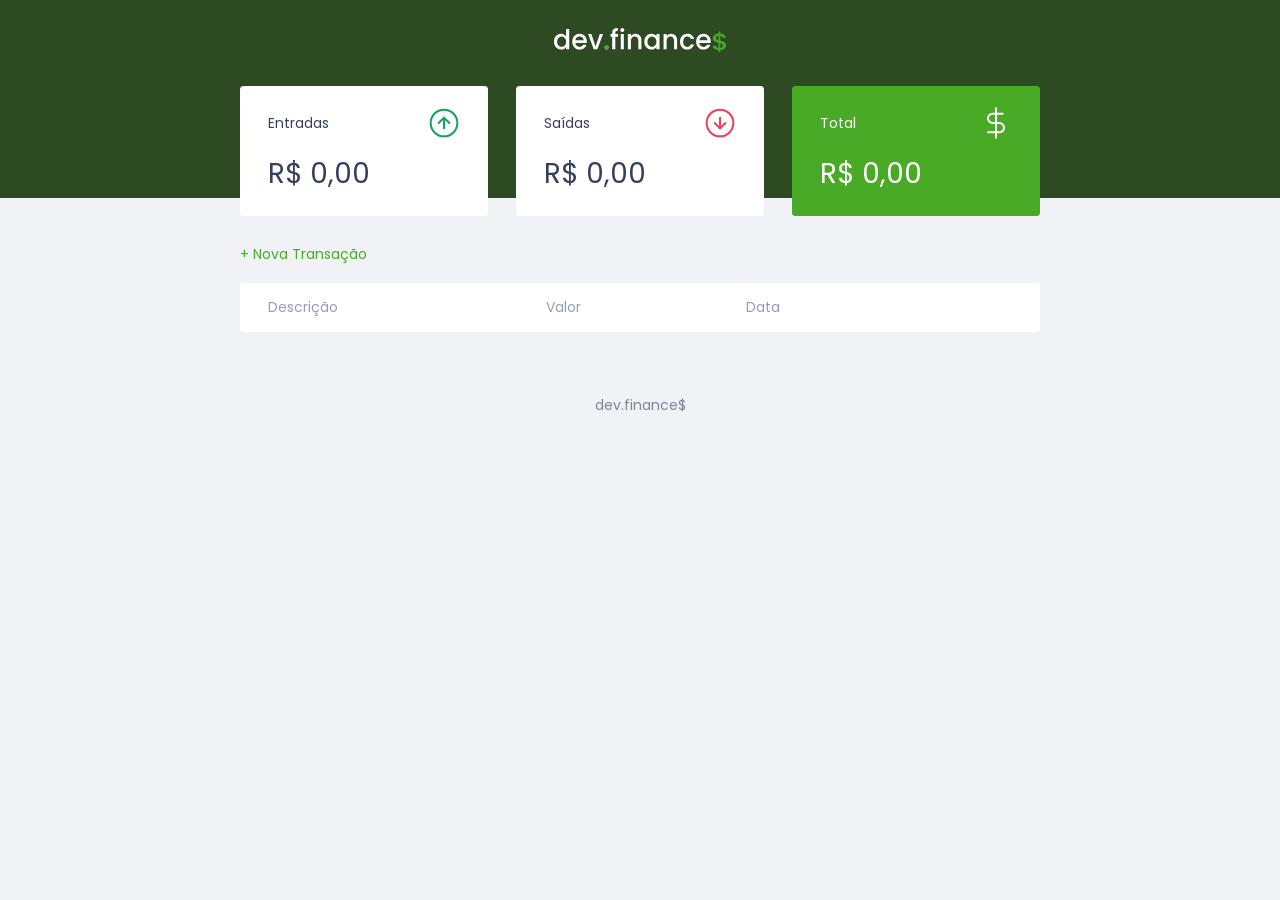
==== src/index.html @ 9ed685bd "ajuste de pastas" ====
<!DOCTYPE html>
<html lang="pt-br">

<head>
    <meta charset="UTF-8">
    <meta name="viewport" content="width=device-width, initial-scale=1.0">
    <link rel="stylesheet" href="./styles.css">
    <link rel="preconnect" href="https://fonts.gstatic.com">
    <link href="https://fonts.googleapis.com/css2?family=Poppins:ital,wght@0,100;0,200;0,400;0,700;1,100;1,200;1,400;1,700&display=swap" rel="stylesheet">
    <title>Dev.Finance$</title>
</head>

<body>

    <header>
        <img src="./assets/logo.svg" alt="Logo Dev Finance">
    </header>

    <main class="container">
        <section id="balance">
            <h2 class="sr-only">Balanço</h2>

            <div class="card">
                <h3>
                    <span>Entradas</span>
                    <img src="./assets/income.svg" alt="Imagem de entradas">
                </h3>
                <p id="incomeDisplay">R$ 00,00</p>
            </div>
            <div class="card">
                <h3>
                    <span>Saídas</span>
                    <img src="./assets/expense.svg" alt="Imagem de saidas">
                </h3>
                <p id="expenseDisplay">R$ 00,00</p>
            </div>
            <div class="card total">
                <h3>
                    <span>Total</span>
                    <img src="./assets/total.svg" alt="Imagem de total">
                </h3>
            <p id="totalDisplay">R$ 00,00</p>
            </div>            
        </section>

        <section id="transaction">
            <h2 class="sr-only">Transações</h2>

            <a 
                href="#" 
                onclick="Modal.openAndClose()"
                class="button new"
            > + Nova Transação</a>

            <table id="data-table">
                <thead>
                    <tr>
                        <th>Descrição</th>
                        <th>Valor</th>
                        <th>Data</th>
                        <th></th>
                    </tr>
                </thead>
                <tbody>
                    
                </tbody>
            </table>
        </section>
    </main>

    

    <div class="modal-overlay ">
        <div class="modal">
            <div class="form">
                <h2>Nova Transação</h2>
                <form action="" onsubmit="Form.submit(event)">
                    <div class="input-group">
                        <label 
                            class="sr-only"
                            for="description">Descrição</label>
                        <input 
                            type="text"
                            id="description"
                            name="description"
                            placeholder="Descrição"
                        >
                    </div>

                    <div class="input-group">
                        <label 
                            class="sr-only"
                            for="amount"
                        ></label>
                        <input 
                            type="number"
                            step="0.01"
                            id="amount"
                            name="amount"
                            placeholder="0,00"
                        >
                        <small class="help">Use o sinal - (negativo) para despesas e , (virgula) para casas decimais</small>
                    </div>

                    <div class="input-group">
                        <label 
                            class="sr-only"
                            for="date">Data</label>
                        <input 
                            type="date"
                            id="date"
                            name="date"                         
                        >
                    </div>

                    <div class="input-group actions">
                        <a 
                            onclick="Modal.openAndClose()"
                            href="#" 
                            class="button cancel">Cancelar</a>
                        <button>Salvar</button>
                    </div>
                </form>
            </div>
        </div>
    </div>

    <footer>
        <p>dev.finance$</p>
    </footer>

    <script src="./scripts.js"></script>
</body>

</html>
---- src/styles.css ----
/*-------------------Global---------------------------- */
:root{
    --dark-blue: #363f5f;
    --green: #49aa26;
    --light-green: #3dd705;
    --red: #e92929;
}

* {
    margin: 0;
    padding: 0;
    box-sizing: border-box;
}

html{
    font-size: 93.75%;
}

body {
    background: #f0f2f5;
    font-family: 'Poppins', sans-serif;
}

.sr-only {
    position: absolute;
    width: 1px;
    height: 1px;
    padding: 0;
    margin: -1px;
    overflow: hidden;
    clip: rect(0, 0, 0, 0);
    white-space: nowrap;
    border-width: 0;
}

.container {
    width: min(90vw, 800px);
    margin: auto;
}

/*-------------------Titles---------------------------- */

h2 {
    margin-top: 3.2rem;
    margin-bottom: 0.8rem;
    color: var(--dark-blue);
    font-weight: normal;
}
/*-------------------Links & Buttons---------------------------- */

a {
    color: var(--green);
    text-decoration: none;
}

a:hover{
    color: var(--light-green);

}

button{
    width: 100%;
    height: 50px;
    border: none;
    color: white;
    background: var(--green);
    padding: 0;
    border-radius: 0.25rem;
    cursor: pointer;
}

button:hover{
    background: var(--light-green);
}

.button.new {
    display: inline-block;
    margin-bottom: .8rem;
}

.button.cancel{
    width: 100%;
    color: var(--red);
    border: 2px var(--red) solid;
    border-radius: 0.25rem;
    height: 50px;
    display: flex;
    align-items: center;
    justify-content: center;
    opacity: 0.6rem;
}

.button.cancel:hover {
    opacity: 1rem;

}

/*-------------------Header---------------------------- */

header {
    background: #2d4a22;
    padding: 2rem 0 10rem;
    text-align: center;
}

#logo {
    color: #fff;
    font-weight: 100;
}

/*-------------------Balance---------------------------- */

#balance{
    margin-top: -8rem;
}

#balance h2{
    color: white;
    margin-top: 0;
}
/*-------------------Cards---------------------------- */

.card {
    background: white;
    padding: 1.5rem 2rem;
    border-radius: 0.25rem;
    margin-bottom: 2rem;
    color: var(--dark-blue)
}

.card h3{
    font-weight: normal;
    font-size: 1rem;
    display: flex;
    align-items: center;
    justify-content: space-between;
}

.card p{
    font-size: 2rem;
    line-height: 3rem;
    margin-top: 1rem;
}

.card.total{
    background: var(--green);
    color: white;
}
/*-------------------Table---------------------------- */
#transaction {
    display: block;
    width: 100%;
    overflow-x: auto;
}

#data-table {
    border-spacing: 0 0.5rem;
    color: #969cb3;
    width: 100%;

}

table th{
    background: white;
    font-weight: normal;
    padding: 1rem 2rem;
    text-align: left;
}

table td{
    background: white;
    padding: 1rem 2rem;
}

table tbody tr{
    opacity: 0.7;
}

table tbody tr:hover {
    opacity: 1;
}

table thead tr th:first-child,
table tbody tr td:first-child {
    border-radius: 0.25rem 0 0 0.25rem;
}

table thead tr th:last-child,
table tbody tr td:last-child {
    border-radius: 0 0.25rem 0.25rem 0;
}

td.description{
    color: var(--dark-blue);
}

td.income{
    color: #12a454;
}

td.expense{
    color: #e92929;
}
/*-------------------Modal---------------------------- */
.modal-overlay {
    width: 100%;
    height: 100%;
    background-color: rgba(0,0,0,0.7);
    position: fixed;
    top: 0;

    display: flex;
    align-items: center;
    justify-content: center;

    opacity: 0;
    visibility: hidden;

    z-index: 999;
}

.modal-overlay.active{
    opacity: 1;
    visibility: visible;
}

.modal {
    background: #f0f2f5;
    padding: 2.4rem;

    position: relative;
    z-index: 1;
    
}
/*-------------------Form---------------------------- */

#form {
    max-width: 500px;
}

#form h2 {
    margin-top: 0;
}

input {
    border: none;
    border-radius: 0.2rem;
    padding: 0.8rem;
    width: 100%;
}

.input-group{
    margin-top: 0.8rem;
}

.input-group small {
    opacity: 0.8;
}

.input-group.actions {
    display: flex;
    justify-content: space-between;
    align-items: center;
}

.input-group.actions .button, 
.input-group.actions button {
    width: 40%;
}

/*-------------------Footer---------------------------- */

footer{
    text-align: center;
    padding: 4rem 0 2rem;
    color: var(--dark-blue);
    opacity: 0.6;
}

/*-------------------Responsive---------------------------- */

@media (min-width: 800px) {
    html {
        font-size: 87.5%;
    }

    #balance{
        display: grid;
        grid-template-columns: repeat(3, 1fr);
        gap: 2rem;
    }
}
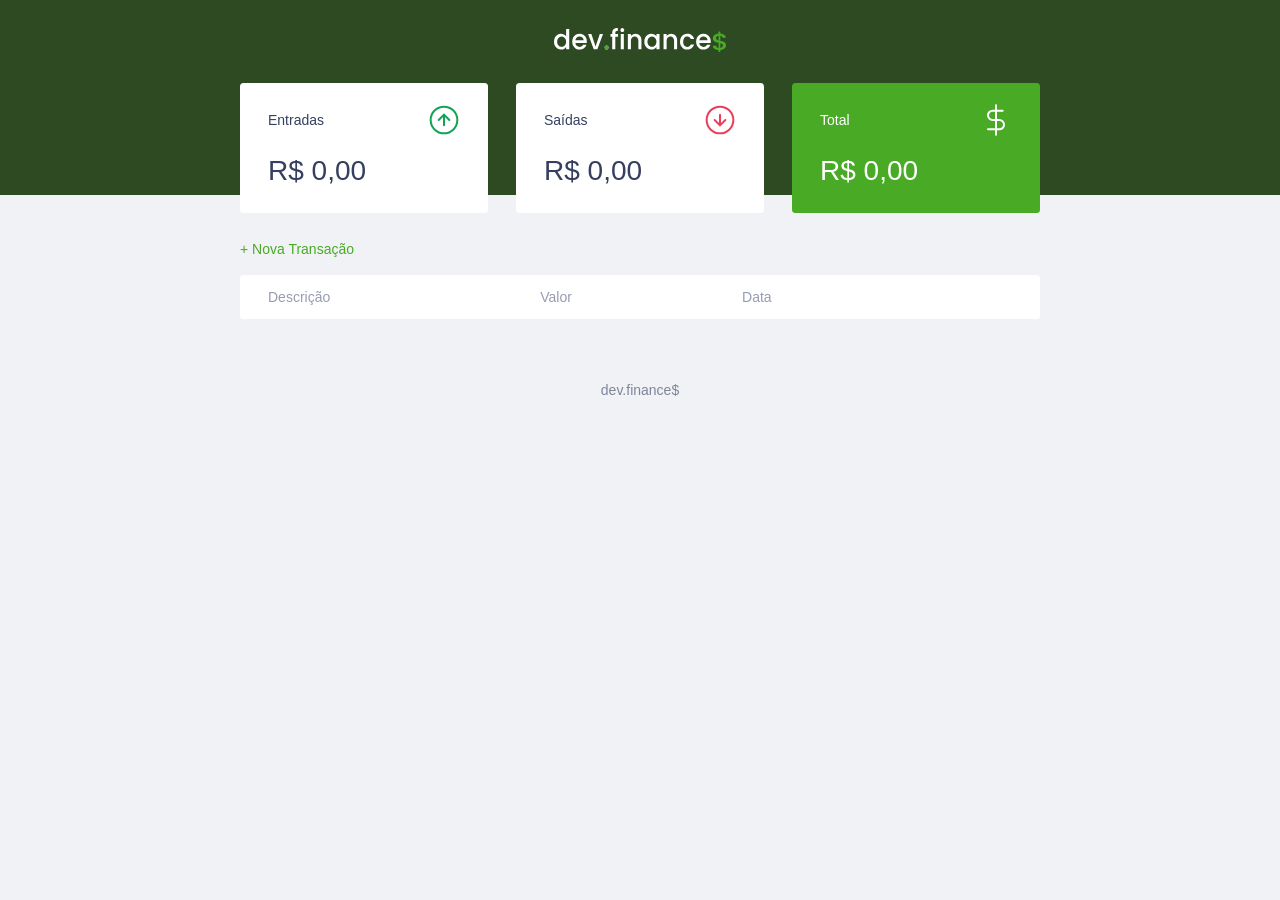
==== commit d9ced4f6: "feature: adicionei label data e um icone para ter uma melhor visualização" ====
--- a/src/index.html
+++ b/src/index.html
@@ -4,9 +4,10 @@
 <head>
     <meta charset="UTF-8">
     <meta name="viewport" content="width=device-width, initial-scale=1.0">
-    <link rel="stylesheet" href="./styles.css">
     <link rel="preconnect" href="https://fonts.gstatic.com">
-    <link href="https://fonts.googleapis.com/css2?family=Poppins:ital,wght@0,100;0,200;0,400;0,700;1,100;1,200;1,400;1,700&display=swap" rel="stylesheet">
+    <link href="https://fonts.googleapis.com/icon?family=Material+Icons" rel="stylesheet">
+    <link rel="stylesheet" href="./styles.css">         
+
     <title>Dev.Finance$</title>
 </head>
 
@@ -68,8 +69,6 @@
         </section>
     </main>
 
-    
-
     <div class="modal-overlay ">
         <div class="modal">
             <div class="form">
@@ -103,14 +102,19 @@
                     </div>
 
                     <div class="input-group">
-                        <label 
-                            class="sr-only"
-                            for="date">Data</label>
-                        <input 
-                            type="date"
-                            id="date"
-                            name="date"                         
-                        >
+                        <h3>Insira sua data de nascimento</h3>
+
+                        <div class="input-group date-input">
+                            <i class="material-icons dateIcon">date_range</i>
+                            <label 
+                                class="sr-only"
+                                for="date">Data</label>
+                            <input 
+                                type="date"
+                                id="date"
+                                name="date"                         
+                            >
+                        </div>
                     </div>
 
                     <div class="input-group actions">
--- a/src/styles.css
+++ b/src/styles.css
@@ -244,7 +244,8 @@
 
 input {
     border: none;
-    border-radius: 0.2rem;
+    color: black;
+    border-radius: 0.3rem;
     padding: 0.8rem;
     width: 100%;
 }
@@ -277,6 +278,26 @@
     opacity: 0.6;
 }
 
+/*-------------------Input date ---------------------------- */
+
+.dateIcon{
+    color: var(--green)
+}
+
+.date-input {
+    display: flex;
+    flex-direction: row;
+    align-items: center;
+    justify-content: center;
+    items-center: center;
+}
+
+input[type="date"]::-webkit-inner-spin-button,
+input[type="date"]::-webkit-calendar-picker-indicator {
+    display: none;
+    -webkit-appearance: none;
+}
+
 /*-------------------Responsive---------------------------- */
 
 @media (min-width: 800px) {
@@ -289,4 +310,5 @@
         grid-template-columns: repeat(3, 1fr);
         gap: 2rem;
     }
+    
 }
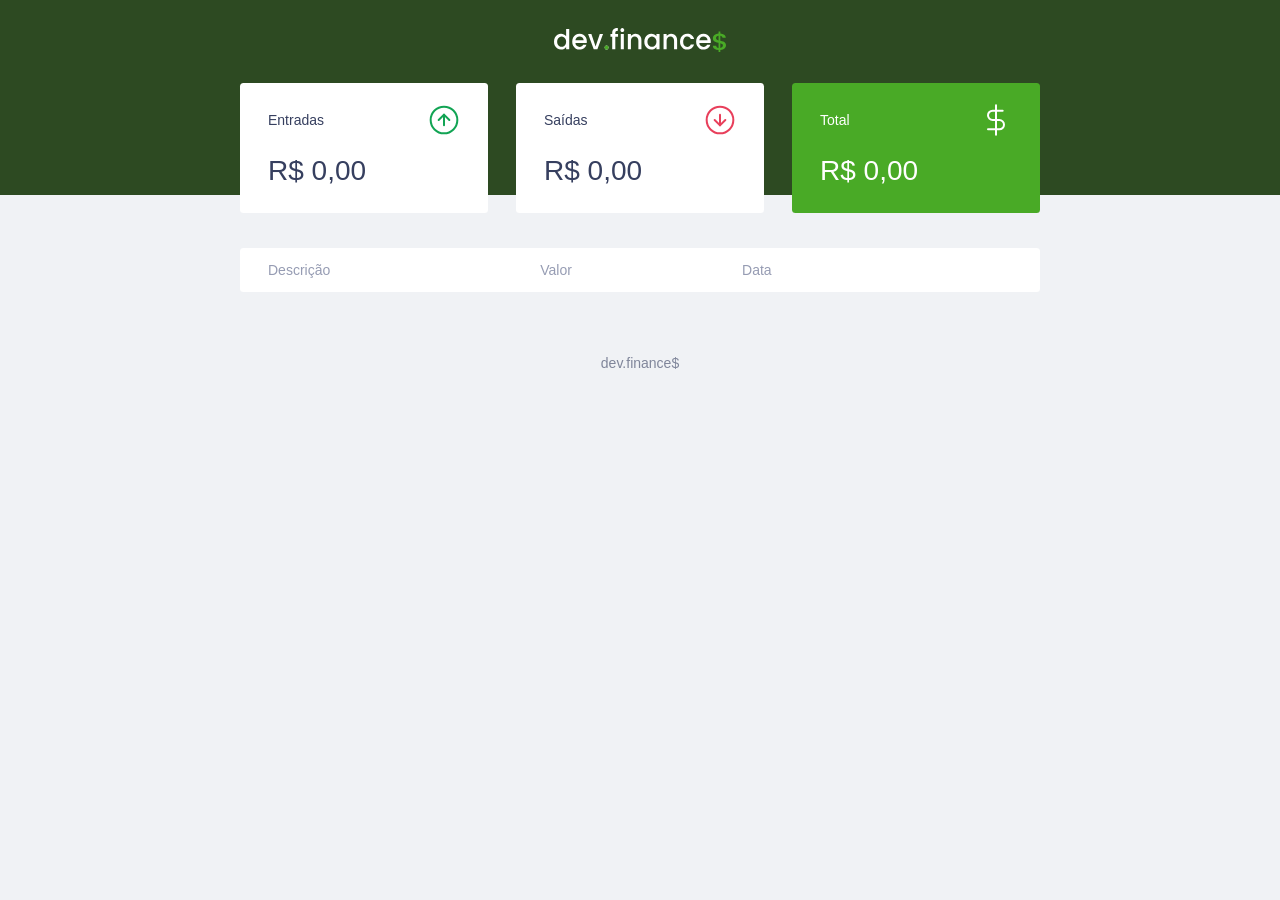
==== commit 2f457522: "feature: Adicionei touch para criação de entradas" ====
--- a/src/index.html
+++ b/src/index.html
@@ -21,14 +21,14 @@
         <section id="balance">
             <h2 class="sr-only">Balanço</h2>
 
-            <div class="card">
+            <div class="card" value="income" onclick="Modal.divOpenAndClose(this)">
                 <h3>
                     <span>Entradas</span>
                     <img src="./assets/income.svg" alt="Imagem de entradas">
                 </h3>
                 <p id="incomeDisplay">R$ 00,00</p>
             </div>
-            <div class="card">
+            <div class="card" value="expense" onclick="Modal.divOpenAndClose(this)">
                 <h3>
                     <span>Saídas</span>
                     <img src="./assets/expense.svg" alt="Imagem de saidas">
@@ -47,11 +47,11 @@
         <section id="transaction">
             <h2 class="sr-only">Transações</h2>
 
-            <a 
+            <!-- <a 
                 href="#" 
                 onclick="Modal.openAndClose()"
                 class="button new"
-            > + Nova Transação</a>
+            > + Nova Transação</a> -->
 
             <table id="data-table">
                 <thead>
@@ -72,8 +72,11 @@
     <div class="modal-overlay ">
         <div class="modal">
             <div class="form">
+                <h1 id="titleDiv"></h1>
                 <h2>Nova Transação</h2>
                 <form action="" onsubmit="Form.submit(event)">
+                    <input type='hidden' id='typeInput' name='typeInput' value='expense'>
+                    
                     <div class="input-group">
                         <label 
                             class="sr-only"
@@ -102,7 +105,7 @@
                     </div>
 
                     <div class="input-group">
-                        <h3>Insira sua data de nascimento</h3>
+                        <h3>Insira a data da Entrada/Saída</h3>
 
                         <div class="input-group date-input">
                             <i class="material-icons dateIcon">date_range</i>
--- a/src/styles.css
+++ b/src/styles.css
@@ -125,7 +125,8 @@
     padding: 1.5rem 2rem;
     border-radius: 0.25rem;
     margin-bottom: 2rem;
-    color: var(--dark-blue)
+    color: var(--dark-blue);
+    cursor: pointer
 }
 
 .card h3{
